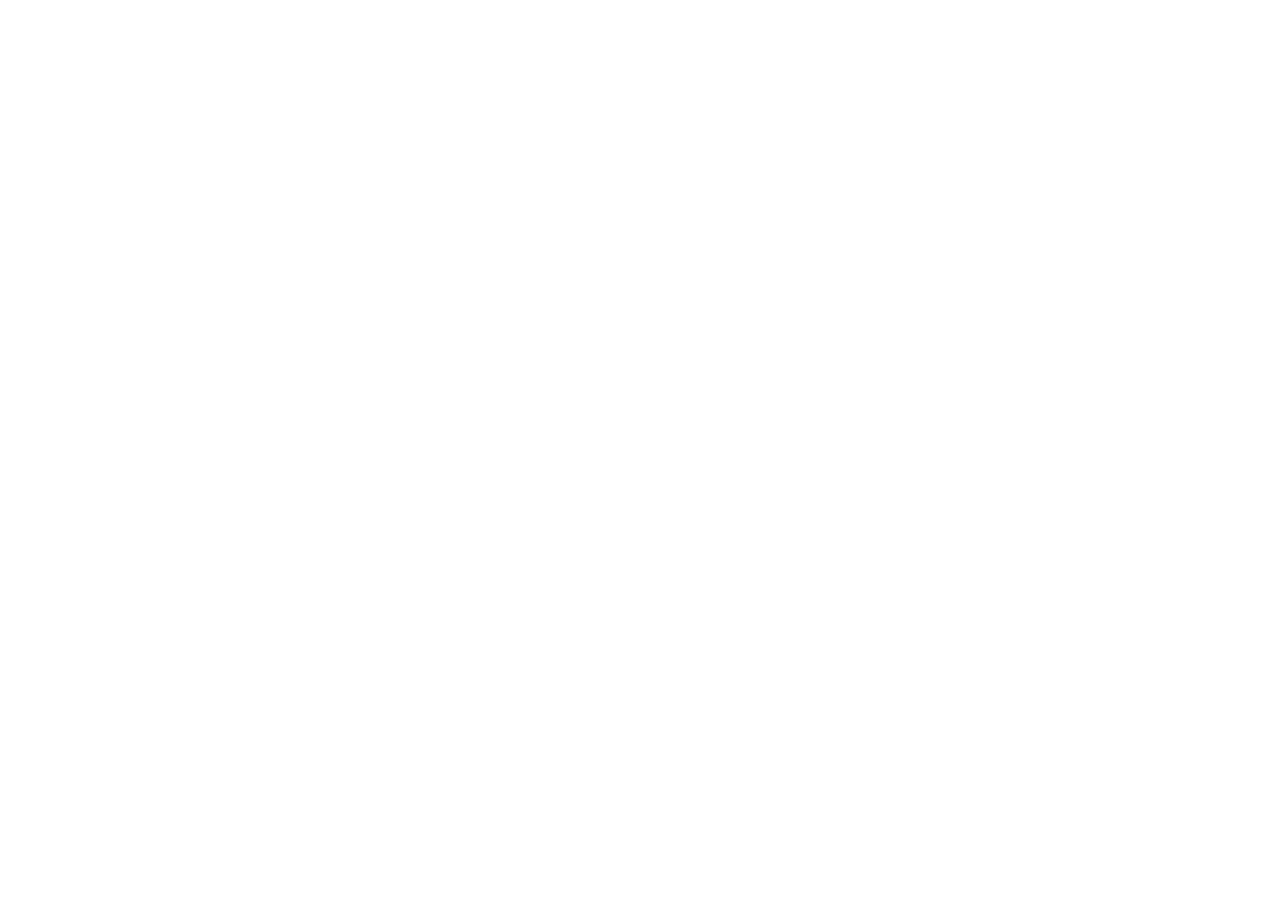
==== assets/index.html @ 9447454b "added assets folder, added to html, added to css" ====
<!DOCTYPE html>
<html>
    <head>
        <meta charset="utf-8">
        <meta http-equiv="X-UA-Compatible" content="IE=edge">
        <title></title>
        <meta name="description" content="">
        <meta name="viewport" content="width=device-width, initial-scale=1">
        <link rel="stylesheet" href="">
    </head>
    <body>
        <script src="" ></script>
    </body>
</html>
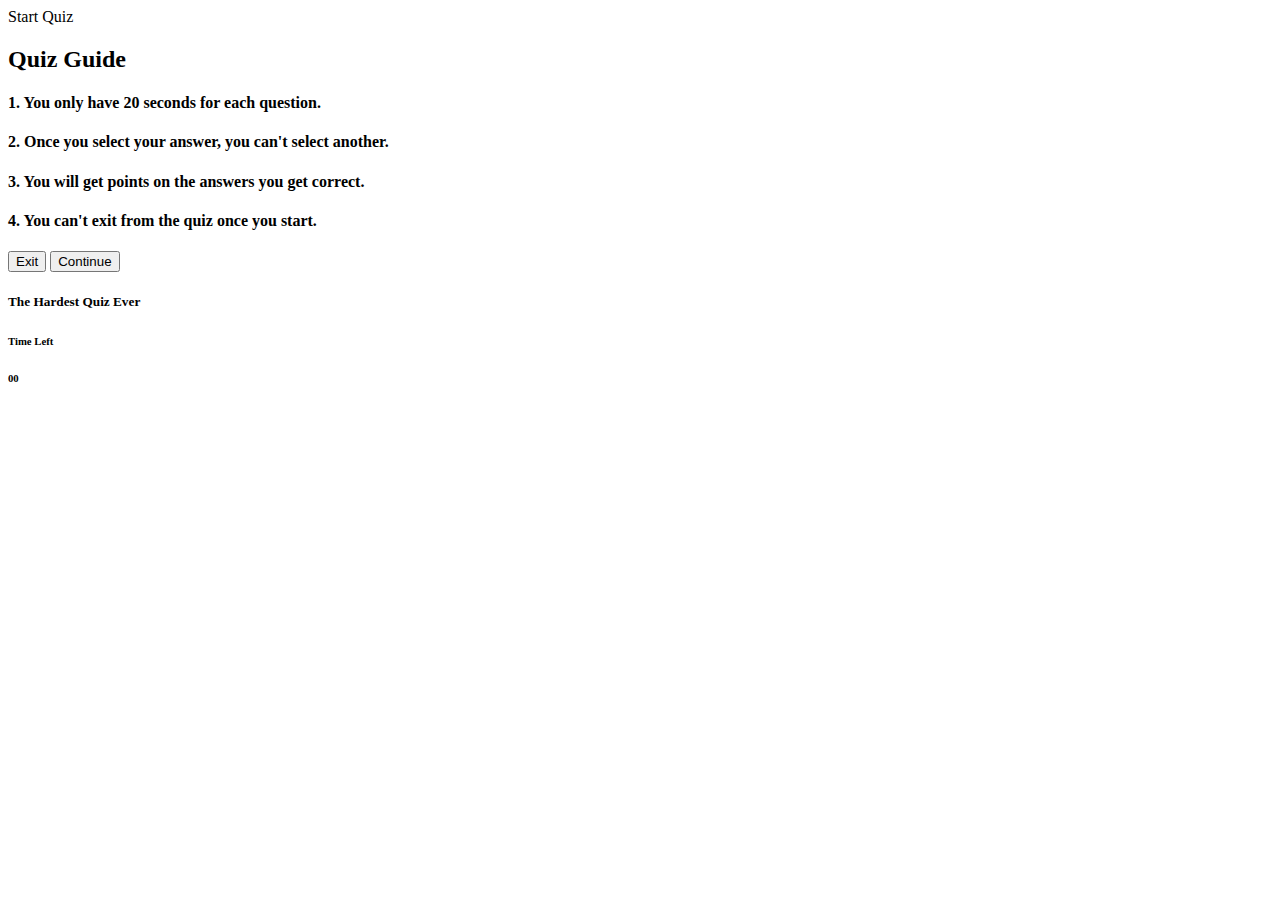
==== commit ee3122f5: "continuing to work" ====
--- a/assets/index.html
+++ b/assets/index.html
@@ -3,12 +3,39 @@
     <head>
         <meta charset="utf-8">
         <meta http-equiv="X-UA-Compatible" content="IE=edge">
-        <title></title>
+        <title>Quiz App</title>
         <meta name="description" content="">
         <meta name="viewport" content="width=device-width, initial-scale=1">
-        <link rel="stylesheet" href="">
+        <link rel="stylesheet" href="assets/styles.css">
     </head>
     <body>
-        <script src="" ></script>
+        <div id="container">
+      <!--   Start Selection      -->    
+            <div id="start">Start Quiz</div>
+
+      <!--   guide section        -->
+            <div id="guide">
+                <h2>Quiz Guide</h2>
+                    <h4>1. You only have 20 seconds for each question.</h4>
+                    <h4>2. Once you select your answer, you can't select another.</h4>
+                    <h4>3. You will get points on the answers you get correct.</h4>
+                    <h4>4. You can't exit from the quiz once you start. </h4>
+                    <div id="button">
+                        <button id="exit">Exit</button>
+                        <button id="continue">Continue</button>
+                    </div>
+            </div>
+        </div>
+        <!--  quiz section  -->
+        <div id="quiz">
+            <div id="quiz header">
+                <h5>The Hardest Quiz Ever</h5>
+                <div id="timer">
+                    <h6>Time Left</h6>
+                    <h6 id="time">00</h6>
+                </div>
+            </div>
+        </div>
+        <script src="assets/java.js" ></script>
     </body>
 </html>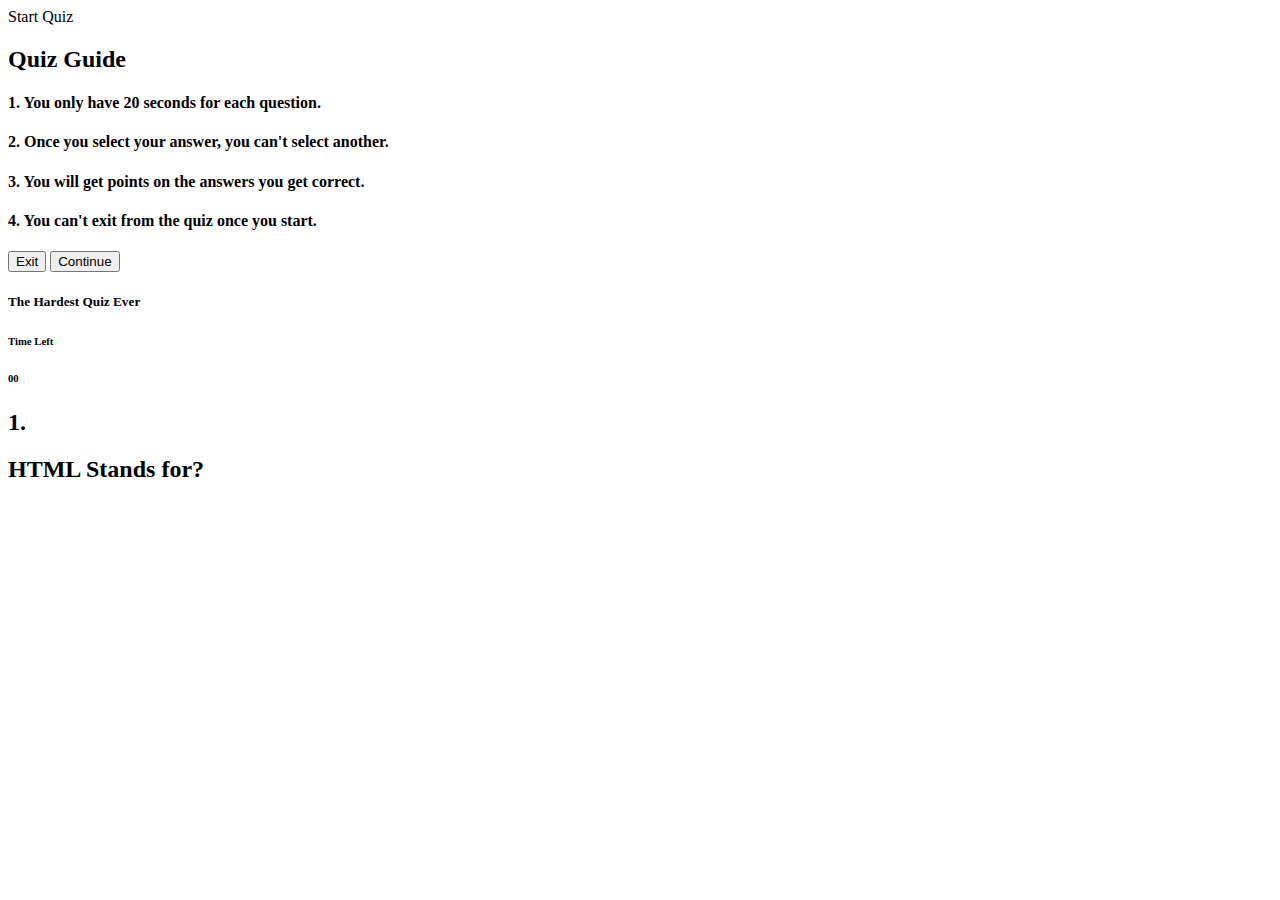
==== commit 01033002: "fixing file paths" ====
--- a/assets/index.html
+++ b/assets/index.html
@@ -11,19 +11,18 @@
     <body>
         <div id="container">
       <!--   Start Selection      -->    
-            <div id="start">Start Quiz</div>
+        <div id="start">Start Quiz</div>
 
       <!--   guide section        -->
-            <div id="guide">
-                <h2>Quiz Guide</h2>
-                    <h4>1. You only have 20 seconds for each question.</h4>
-                    <h4>2. Once you select your answer, you can't select another.</h4>
-                    <h4>3. You will get points on the answers you get correct.</h4>
-                    <h4>4. You can't exit from the quiz once you start. </h4>
-                    <div id="button">
-                        <button id="exit">Exit</button>
-                        <button id="continue">Continue</button>
-                    </div>
+        <div id="guide">
+            <h2>Quiz Guide</h2>
+            <h4>1. You only have 20 seconds for each question.</h4>
+            <h4>2. Once you select your answer, you can't select another.</h4>
+            <h4>3. You will get points on the answers you get correct.</h4>
+            <h4>4. You can't exit from the quiz once you start. </h4>
+            <div id="button">
+                <button id="exit">Exit</button>
+                <button id="continue">Continue</button>
             </div>
         </div>
         <!--  quiz section  -->
@@ -35,6 +34,10 @@
                     <h6 id="time">00</h6>
                 </div>
             </div>
+            <div id="questions">
+                <h2 id="questionNo">1. </h2>
+                <h2 id="questionText">HTML Stands for?</h2>
+            </div>
         </div>
         <script src="assets/java.js" ></script>
     </body>
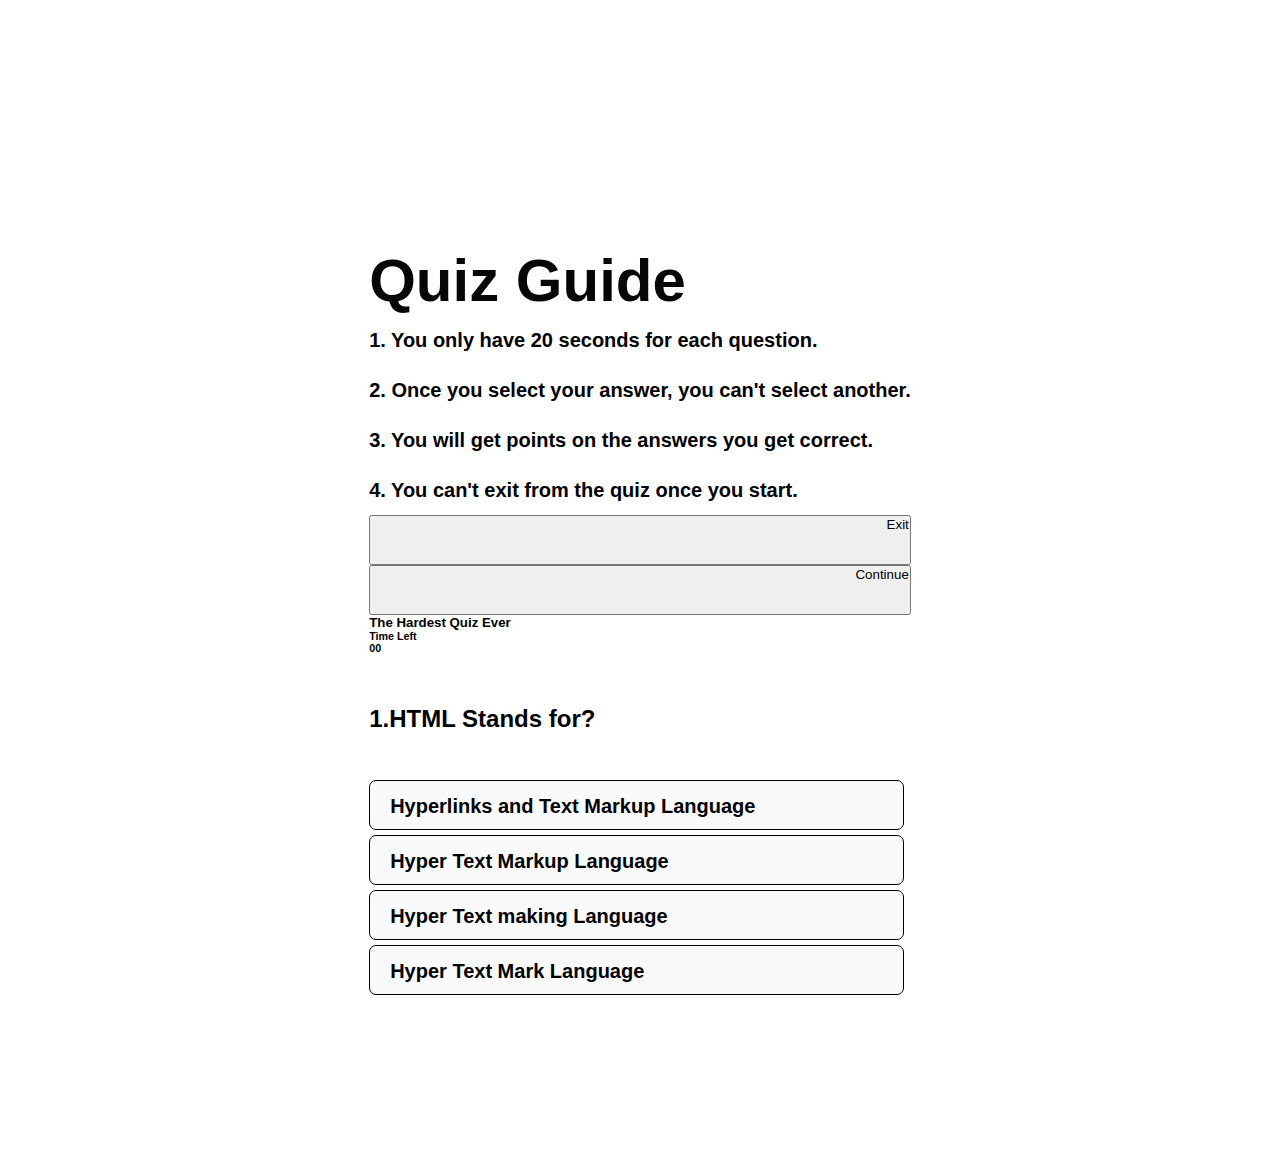
==== commit 09d25b14: "added to css and html" ====
--- a/assets/index.html
+++ b/assets/index.html
@@ -6,7 +6,7 @@
         <title>Quiz App</title>
         <meta name="description" content="">
         <meta name="viewport" content="width=device-width, initial-scale=1">
-        <link rel="stylesheet" href="assets/styles.css">
+        <link rel="stylesheet" href="styles.css">
     </head>
     <body>
         <div id="container">
@@ -38,6 +38,12 @@
                 <h2 id="questionNo">1. </h2>
                 <h2 id="questionText">HTML Stands for?</h2>
             </div>
+            <div id="optionList">
+                <h4 class="choice_que" id="option1">Hyperlinks and Text Markup Language</h4>
+                <h4 class="choice_que" id="option2">Hyper Text Markup Language</h4>
+                <h4 class="choice_que" id="option3">Hyper Text making Language</h4>
+                <h4 class="choice_que" id="option4">Hyper Text Mark Language</h4>
+            </div>
         </div>
         <script src="assets/java.js" ></script>
     </body>
--- a/assets/styles.css
+++ b/assets/styles.css
@@ -0,0 +1,198 @@
+*
+{
+    padding: 0;
+    margin: 0;
+    font-family: 'Lucida Sans', 'Lucida Sans Regular', 'Lucida Grande', 'Lucida Sans Unicode', Geneva, Verdana, sans-serif;
+    box-sizing: border-box;
+}
+body
+{
+    display: grid;
+    place-items: center;
+    height: 100vh;
+    background: white;
+}
+#container
+{
+    height: auto;
+    width: auto;
+}
+#start
+{
+    height: 70px;
+    width: 250px;
+    text-align: center;
+    padding: 20px 0;
+    background: rgb(255, 255, 255);
+    color: white;
+    font-size: 23px;
+    font-weight: 700;
+    border-radius: 30px 10px;
+    border: 2px solid black;
+    cursor: pointer;
+    display: none;
+
+}
+#start:hover
+{
+    background: rgb(255, 255, 255);
+    color: rgb(8, 8, 8);
+}
+#guide #quiz
+{
+    height: auto;
+    width: 580;
+    padding: 20px;
+    background: white;
+    border-radius: 30px 10px;
+    border: 1px solid black;
+    display: none;
+}
+#guide h2
+{
+    font-size: 60px;
+    color: rgb(7, 6, 6);
+}
+#guide h4
+{
+    height: 50px;
+    width: 100%;
+    display: flex;
+    align-items: center;
+    font-size: 20px;
+}
+#guide button
+{
+    height: 50px;
+    width: 100%;
+    display: flex;
+    justify-content: flex-end;
+}
+#guide button button
+{
+    height: 50px;
+    width: 120px;
+    margin: 10px 25px;
+    border: none;
+    outline: none;
+    color: rgb(7, 7, 7);
+    background: rgb(253, 251, 251);
+    border: 1px solid black;
+    border-radius: 20px 5px;
+    font-size: 18px;
+    cursor: pointer;
+}
+#guide button button:last-child
+{
+    margin: 10px 0;
+}
+#guide button button:hover
+{
+    background: white;
+}
+#quiz
+{
+    display: block;
+    height: 480;
+    position: relative;
+}
+#quiz #quiz_header
+{
+    height: 60;
+    width: 100%;
+    background: #fafafc;
+    position: absolute;
+    top: 0;
+    left: 0;
+    display: flex;
+    align-items: center;
+    flex-direction: row;
+    border-radius: 30px 0;
+}
+#quiz #quiz_header h5
+{
+    font-size: 80px;
+    margin: 0 20px;
+    color: black;
+}
+#quiz #quiz_header #timer
+{
+    height: 50px;
+    width: 200px;
+    background: white;
+    color: black; 
+    border:1px solid black;
+    font-size: 18px;
+    border-radius: 20px 5px;
+    display: flex;
+    flex-direction: row;
+    position: absolute;
+    right: 10px;
+}
+#quiz #quiz_header #timer h6
+{
+    font-size: 22px;
+    display: grid;
+    place-items: center;
+    color: black;
+    margin: 0 10px;
+}
+#quiz #quiz_header #timer #time
+{
+    height: 44px;
+    width: 50px;
+    background: blanchedalmond;
+    color: black;
+    border: 1px solid black;
+    border-radius: 15px 7px;
+    margin: 2px 0 0 27px;
+}
+#quiz #questions
+{
+    position: absolute;
+    top: 90px;
+    display: flex;
+    flex-direction: row;
+}
+#quiz #question h2
+{
+    font-size: 27px;
+}
+#quiz #question h2:first-child
+{
+    margin: 0 10px 0 5px;
+}
+#quiz #optionList
+{
+    height: 400px;
+    width: 100%;
+    position: absolute;
+    top: 160px;
+}
+#quiz #optionList h4
+{
+    height: 50px;
+    width: 535px;
+    background: #fafafc;
+    line-height: 50px;
+    margin: 5px 0;
+    border-radius: 7px;
+    padding: 0 20px;
+    font-size: 20px;
+    color: #000;
+    overflow: hidden;
+    border: 1px solid black;
+    cursor: pointer;
+}
+#quiz #optionList h4:hover
+{
+    background: blanchedalmond;
+}
+#quiz #optionList .active
+{
+    background: blanchedalmond;
+}
+#quiz #optionList .disabled
+{
+    pointer-events: none;
+}
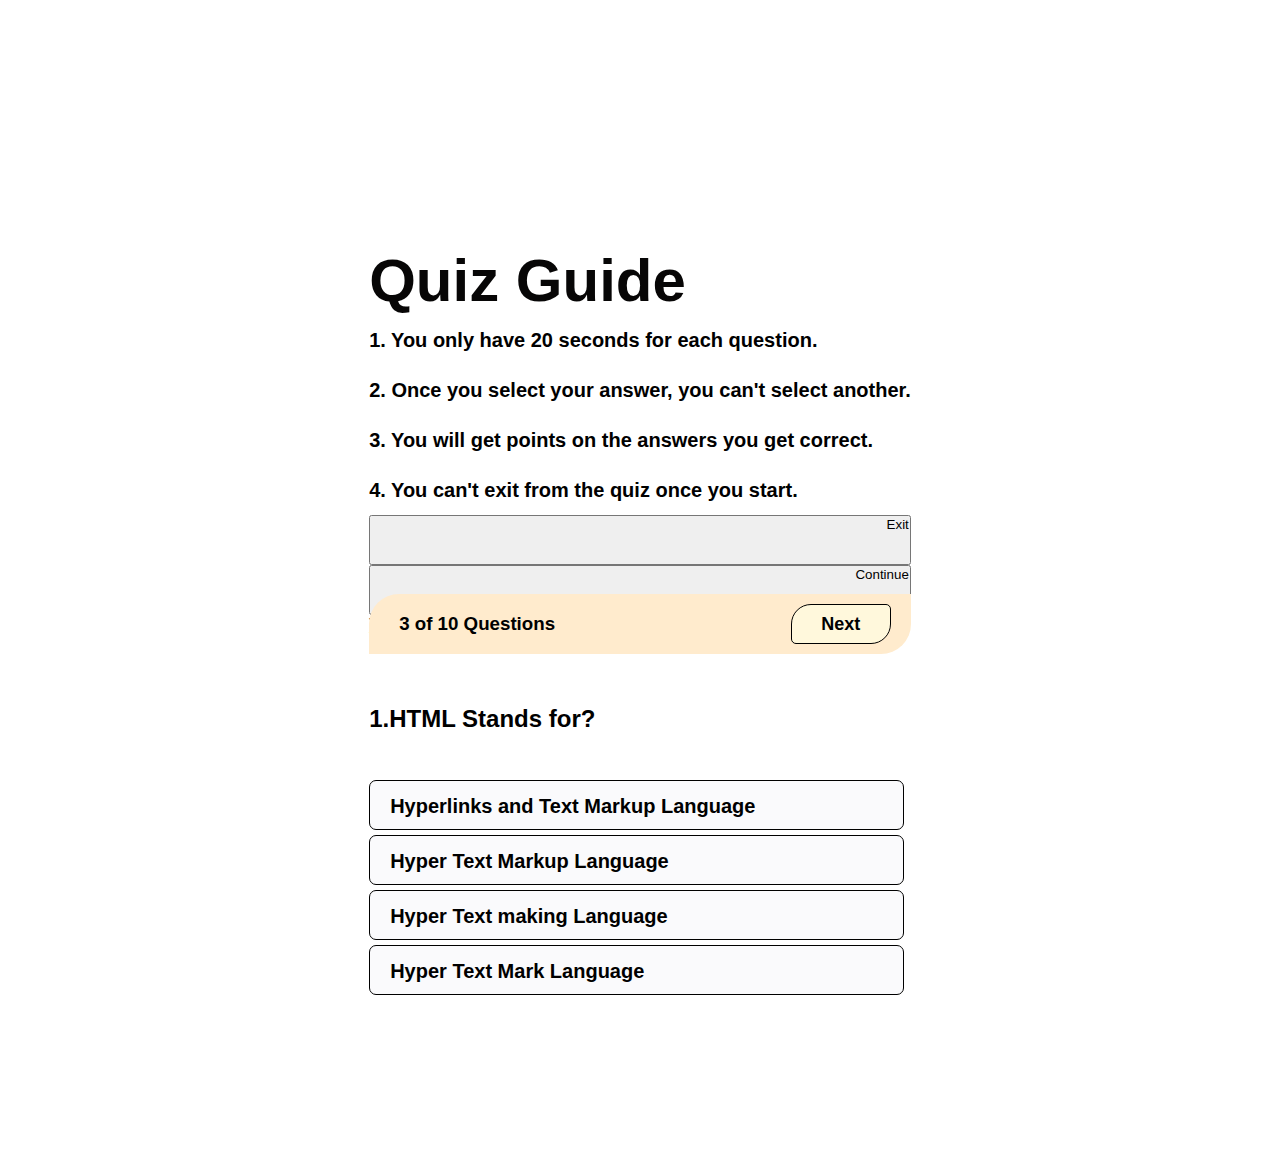
==== commit 1a87640b: "added to css and html" ====
--- a/assets/index.html
+++ b/assets/index.html
@@ -44,6 +44,10 @@
                 <h4 class="choice_que" id="option3">Hyper Text making Language</h4>
                 <h4 class="choice_que" id="option4">Hyper Text Mark Language</h4>
             </div>
+            <div id="answersSection">
+                <h3 id="total_correct">3 of 10 Questions</h3>
+                <h3 id="next_question">Next</h3>
+            </div>
         </div>
         <script src="assets/java.js" ></script>
     </body>
--- a/assets/styles.css
+++ b/assets/styles.css
@@ -196,3 +196,45 @@
 {
     pointer-events: none;
 }
+#quiz #answersSection
+{
+    height: 60px;
+    width: 100%;
+    background: blanchedalmond;
+    position: absolute;
+    bottom: 0;
+    left: 0;
+    display: flex;
+    align-items: center;
+    flex-direction: row;
+    border-radius: 30px 0;
+}
+#quiz #answersSection h3
+{
+    margin: 0px 30px;
+/*  display: none;*/    
+}
+#quiz #answersSection h3:last-child
+{
+    height: 40px;
+    width: 100px;
+    display: grid;
+    place-items: center;
+    background: cornsilk;
+    position: absolute;
+    right: 0;
+    color: black;
+    border: 1px solid black;
+    font-size: 18px;
+    border-radius: 20px 5px;
+    cursor: pointer;
+    margin: 0 20px;
+}
+#quiz #answersSection h3:hover
+{
+    background: blanchedalmond;
+}
+#quiz #answersSection h3:first-child:hover
+{
+    background: none;
+}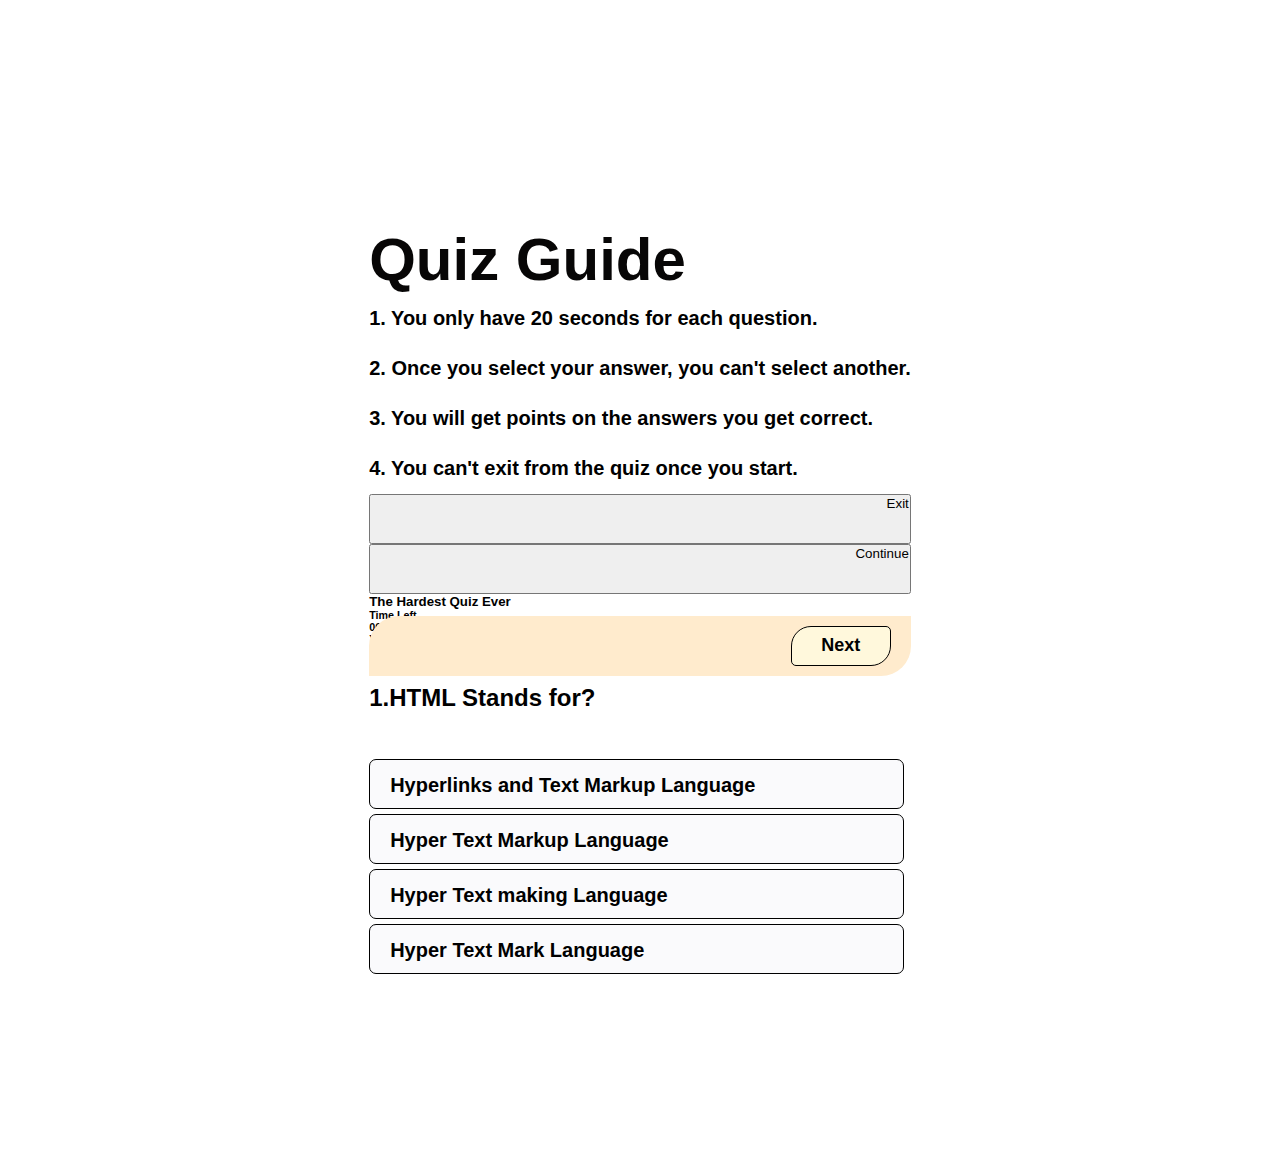
==== commit 1ab16a30: "added to css,html, added to js" ====
--- a/assets/index.html
+++ b/assets/index.html
@@ -48,6 +48,12 @@
                 <h3 id="total_correct">3 of 10 Questions</h3>
                 <h3 id="next_question">Next</h3>
             </div>
+            <div id="results">
+                <h6>You Have Completed The Quiz</h6>
+                <h6 id="points">You got 4 Out of 10</h6>
+                <button id="quit">Quit Quiz</button>
+                <button id="startAgain">Start Again</button>
+            </div>
         </div>
         <script src="assets/java.js" ></script>
     </body>
--- a/assets/styles.css
+++ b/assets/styles.css
@@ -92,7 +92,7 @@
 }
 #quiz
 {
-    display: block;
+   /* display: block; */
     height: 480;
     position: relative;
 }
@@ -212,7 +212,7 @@
 #quiz #answersSection h3
 {
     margin: 0px 30px;
-/*  display: none;*/    
+    display: none;    
 }
 #quiz #answersSection h3:last-child
 {
@@ -237,4 +237,62 @@
 #quiz #answersSection h3:first-child:hover
 {
     background: none;
+}
+#container  #result
+{
+    height: 500px;
+    width: 450; 
+    padding: 20px;
+    background: blanchedalmond;
+    border-radius: 30px 10px;
+    border: 1px solid black;
+    overflow: hidden;
+    position: relative;
+    display: none;
+}
+#container  #result i
+{
+    font-size: 180px;
+    color: black;
+    position: absolute;
+    top: 30px;
+    left: 120px;
+}
+#container  #result h6
+{
+    height: 40px;
+    width: 87%;
+    font-size: 25px;
+    position: absolute;
+    text-align: center;
+    top: 235px;
+}
+#container  #result #points
+{
+    font-size: 30px;
+    top: 275px;
+}
+#container #result button
+{
+    height: 60px;
+    width: 260px;
+    border: none;
+    outline: none;
+    background: #fafafc;
+    color: black;
+    position: absolute;
+    left: 125px;
+    top: 335px;
+    border: 1px solid black;
+    border-radius: 20px 5px;
+    font-size: 18px;
+    cursor: pointer;
+}
+#container #result button:last-child
+{
+    top: 405px;
+}
+#container #result button:hover
+{
+    background: blanchedalmond;
 }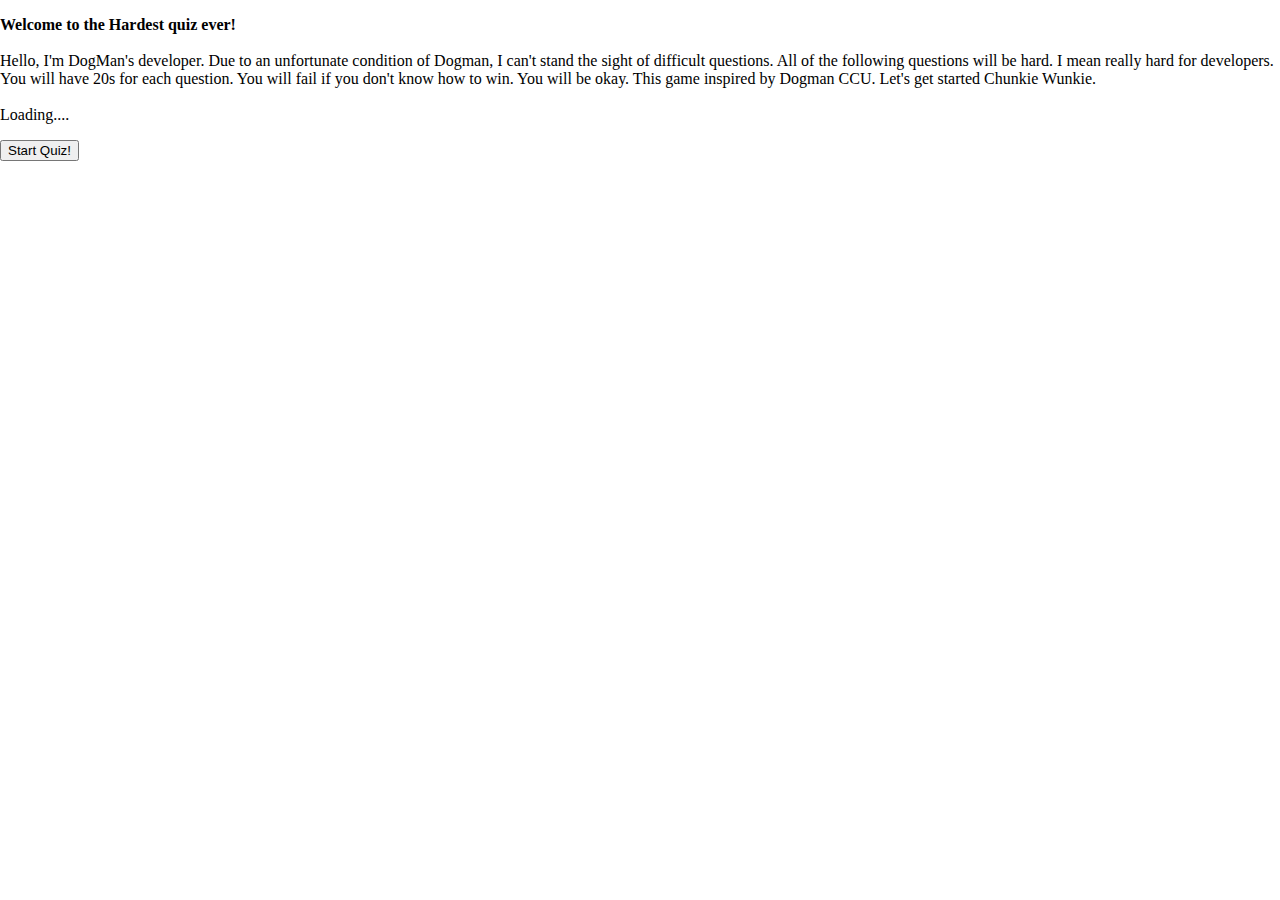
==== commit ca880817: "changed files" ====
--- a/assets/index.html
+++ b/assets/index.html
@@ -1,60 +1,48 @@
 <!DOCTYPE html>
-<html>
-    <head>
-        <meta charset="utf-8">
-        <meta http-equiv="X-UA-Compatible" content="IE=edge">
-        <title>Quiz App</title>
-        <meta name="description" content="">
-        <meta name="viewport" content="width=device-width, initial-scale=1">
-        <link rel="stylesheet" href="styles.css">
-    </head>
-    <body>
-        <div id="container">
-      <!--   Start Selection      -->    
-        <div id="start">Start Quiz</div>
-
-      <!--   guide section        -->
-        <div id="guide">
-            <h2>Quiz Guide</h2>
-            <h4>1. You only have 20 seconds for each question.</h4>
-            <h4>2. Once you select your answer, you can't select another.</h4>
-            <h4>3. You will get points on the answers you get correct.</h4>
-            <h4>4. You can't exit from the quiz once you start. </h4>
-            <div id="button">
-                <button id="exit">Exit</button>
-                <button id="continue">Continue</button>
-            </div>
+<html lang="en">
+  <head>
+    <meta charset="UTF-8" />
+    <meta name="keywords" content="Quiz Game Online" />
+    <meta name="description" content="A Friendly Game for developers." />
+    <meta name="author" content="AhsanParadise" />
+    <meta name="viewport" content="width=device-width, initial-scale=1" />
+    <title>The hardest quiz ever!</title>
+    <link rel="stylesheet" href="style.css" />
+  </head>
+  <body onload="myLoader()" style="margin: 0;">
+    <div id="loader">
+      <p class="fade-in">
+        <b>Welcome to the Hardest quiz ever!</b><br /><br />
+        Hello, I'm DogMan's developer. Due to an unfortunate condition of
+        Dogman, I can't stand the sight of difficult questions. All of the
+        following questions will be hard. I mean really hard for developers. You
+        will have 20s for each question. You will fail if you don't know how to
+        win. You will be okay. This game inspired by Dogman CCU.
+        Let's get started Chunkie Wunkie.<br /><br />
+        Loading....
+      </p>
+    </div>
+    <div id="container">
+      <button id="start">Start Quiz!</button>
+      <div id="quiz" style="display: none;">
+        <div id="question"></div>
+        <div id="qImg"></div>
+        <div id="choices">
+          <button class="choice" id="A" onclick="checkAnswer('A')"></button>
+          <button class="choice" id="B" onclick="checkAnswer('B')"></button>
+          <button class="choice" id="C" onclick="checkAnswer('C')"></button>
+          <button class="choice" id="D" onclick="checkAnswer('D')"></button>
         </div>
-        <!--  quiz section  -->
-        <div id="quiz">
-            <div id="quiz header">
-                <h5>The Hardest Quiz Ever</h5>
-                <div id="timer">
-                    <h6>Time Left</h6>
-                    <h6 id="time">00</h6>
-                </div>
-            </div>
-            <div id="questions">
-                <h2 id="questionNo">1. </h2>
-                <h2 id="questionText">HTML Stands for?</h2>
-            </div>
-            <div id="optionList">
-                <h4 class="choice_que" id="option1">Hyperlinks and Text Markup Language</h4>
-                <h4 class="choice_que" id="option2">Hyper Text Markup Language</h4>
-                <h4 class="choice_que" id="option3">Hyper Text making Language</h4>
-                <h4 class="choice_que" id="option4">Hyper Text Mark Language</h4>
-            </div>
-            <div id="answersSection">
-                <h3 id="total_correct">3 of 10 Questions</h3>
-                <h3 id="next_question">Next</h3>
-            </div>
-            <div id="results">
-                <h6>You Have Completed The Quiz</h6>
-                <h6 id="points">You got 4 Out of 10</h6>
-                <button id="quit">Quit Quiz</button>
-                <button id="startAgain">Start Again</button>
-            </div>
+        <div id="timer">
+          <div id="counter"></div>
         </div>
-        <script src="assets/java.js" ></script>
-    </body>
+        <div id="progress"></div>
+      </div>
+      <div id="scoreContainer" style="display: none;"></div>
+    </div>
+    <footer>
+      
+    </footer>
+    <script src="java.js"></script>
+  </body>
 </html>